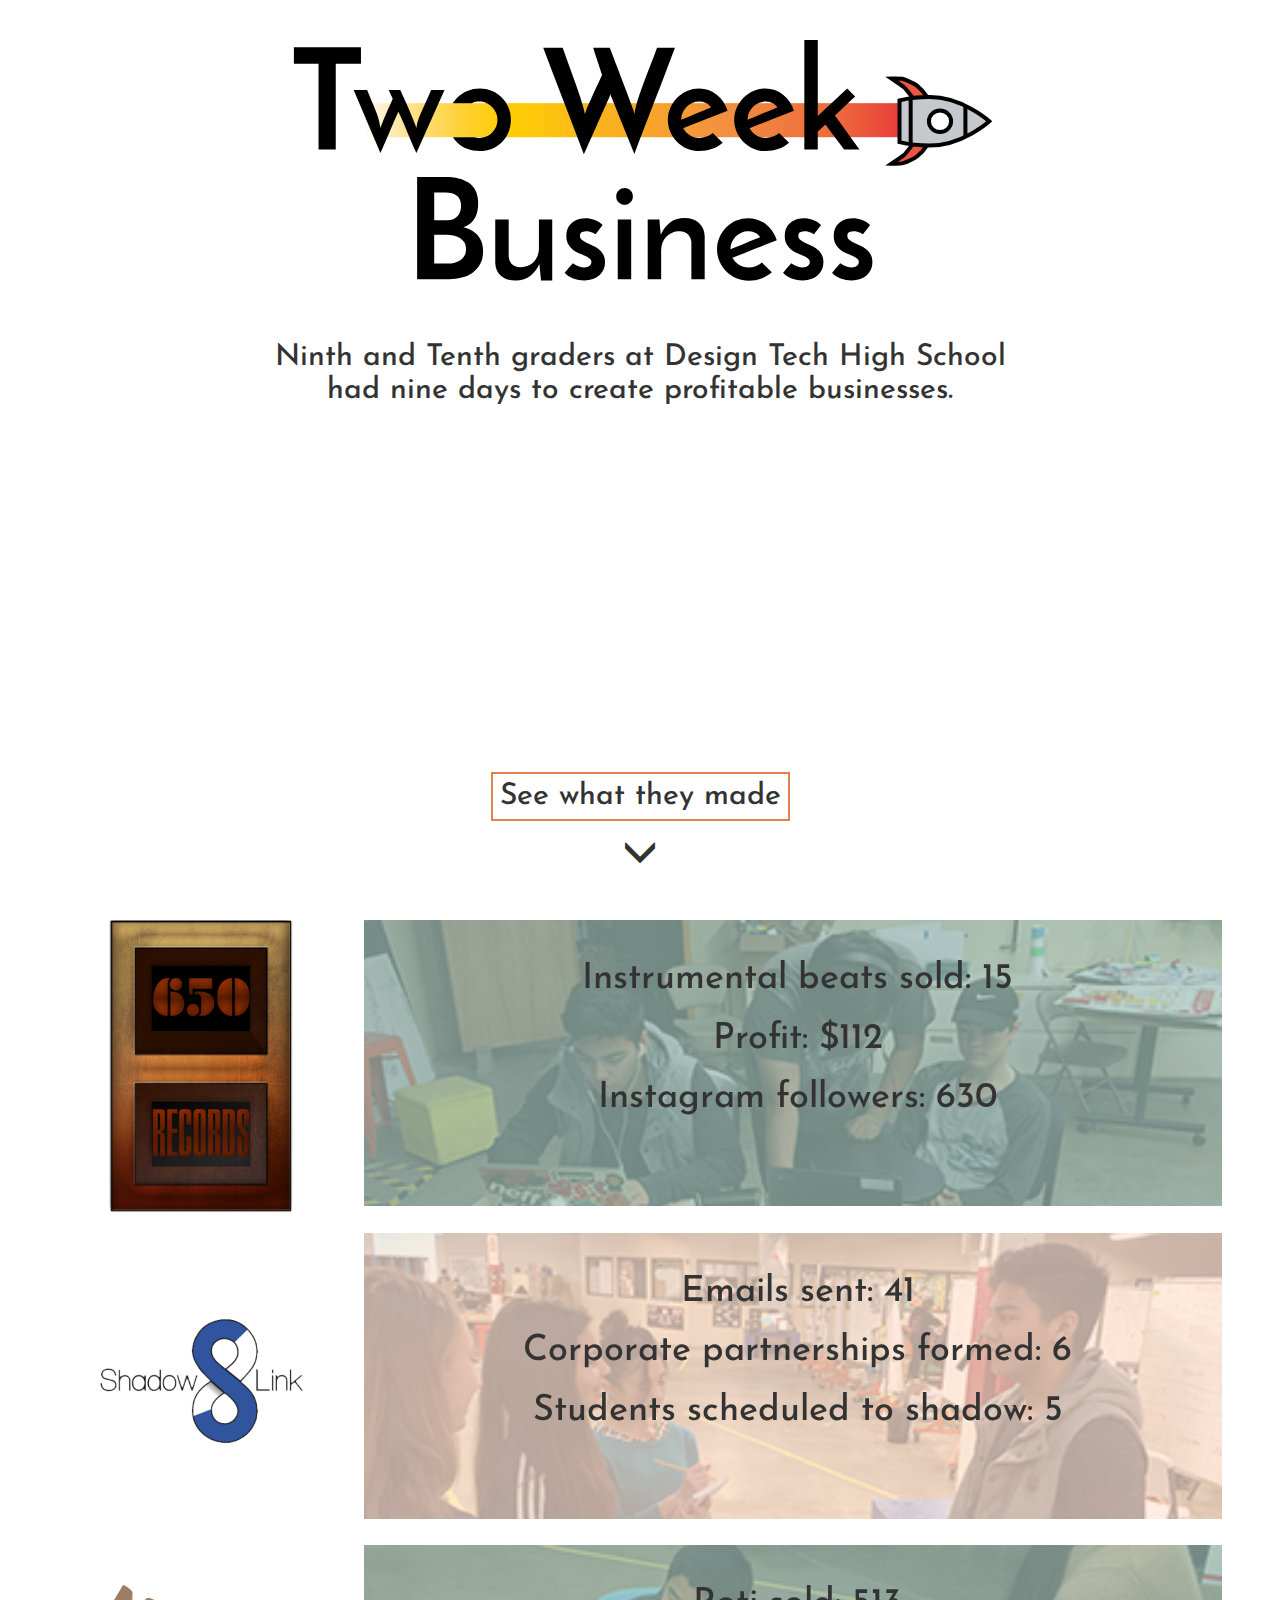
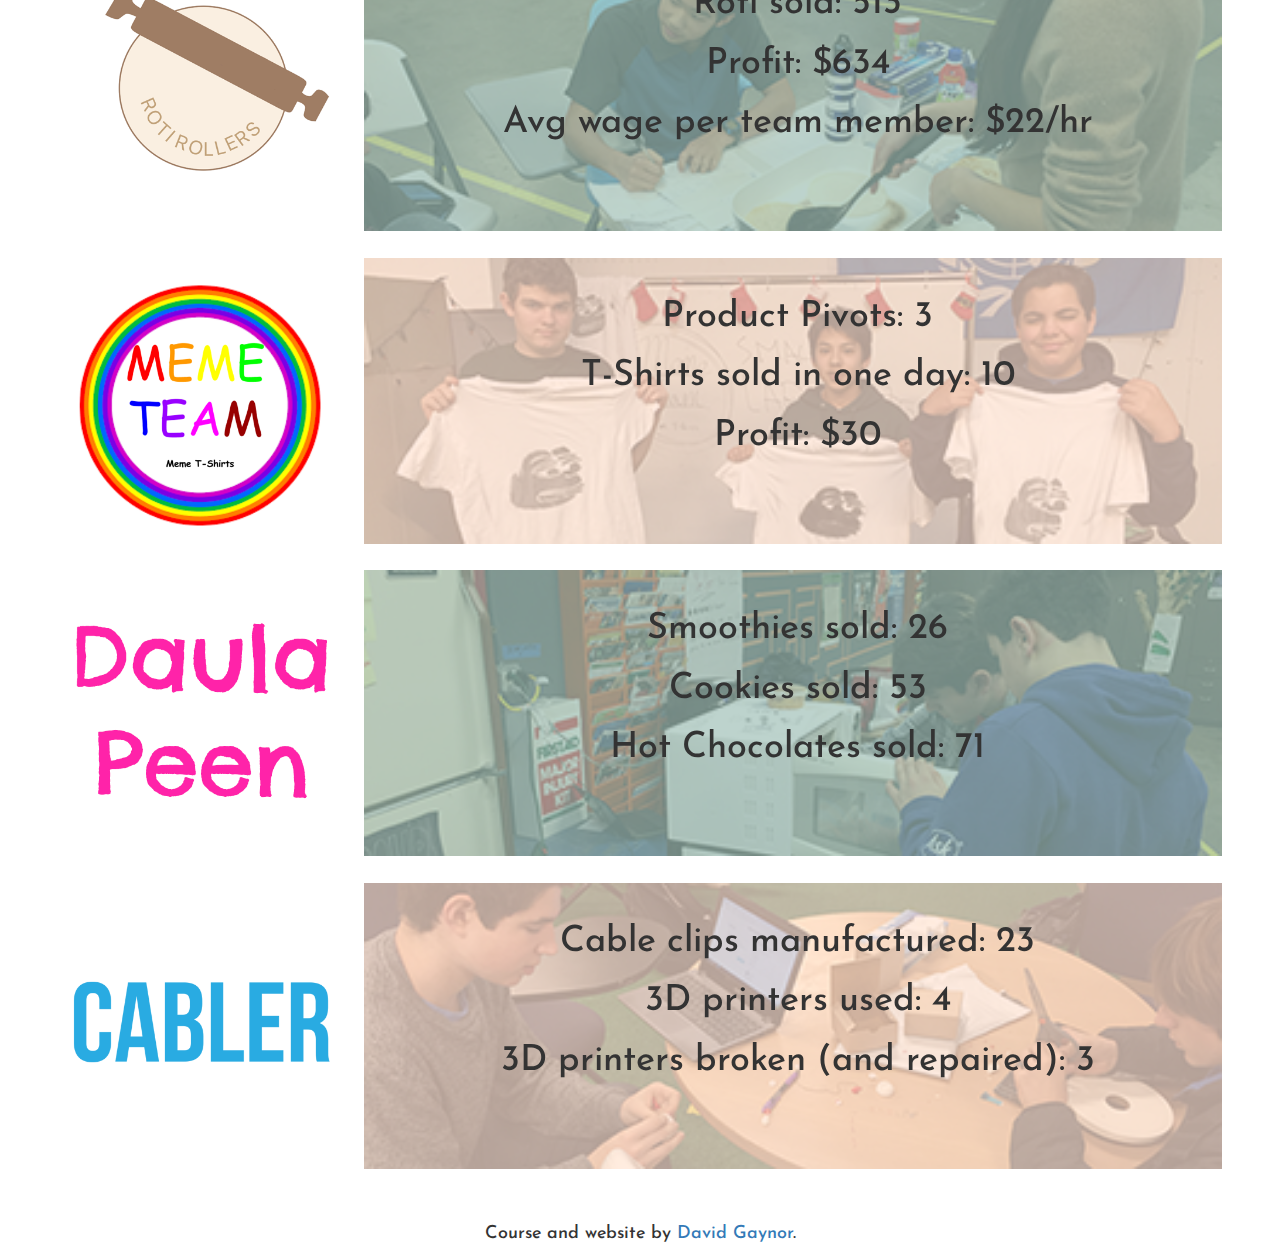
==== session-1.html @ 68b5ec89 "added everything" ====
<!DOCTYPE html>
<html>
<head>
	<link rel="stylesheet" href="public/css/bootstrap.min.css" type="text/css"></link>
	<link rel="stylesheet" href="public/css/index.css" type="text/css"></link>	
	<link rel="stylesheet" href="public/css/flip.css" type="text/css"></link>	
	<link href='https://fonts.googleapis.com/css?family=Josefin+Sans:300,700' rel='stylesheet' type='text/css'>
	<link href='https://fonts.googleapis.com/css?family=Arimo:400,700' rel='stylesheet' type='text/css'>
	<link href='https://fonts.googleapis.com/css?family=Open+Sans:400,700' rel='stylesheet' type='text/css'>
	<script type="text/javascript" src="public/js/jquery-1.11.3.min.js"></script>
	<script type="text/javascript" src="public/js/session-1.js"></script>
	<title>Two Week Business</title>
</head>
<body>
	<div class="content">
		<div id="section-1">
			<div class="container">	
				<div class="row logo-row">
					<div class="text-center col-md-8 col-md-offset-2">
						<img src="public/img/logo.svg">
					</div>
				</div>

				<div class="row intro-row">
					<h2 class="text-center col-md-8 col-md-offset-2">Ninth and Tenth graders at Design Tech High School had nine days to create profitable businesses.</h2>			
				</div>				
			</div>		
			<div class="next-section text-center">										
				<h2 class="">
					<span class="next-text-wrapper">See what they made</span>
				</h2>	
				<h1 class="next-section-arrow">										
					<span class="glyphicon glyphicon-menu-down" aria-hidden="true"></span>					
				</h1>																					
			</div>
		</div>	
	</div>	
	<div class="section" id="section-2">
		<div class="container">
			<!-- <div class="row">
				<h2 class="col-md-12 text-center">
					Click on any card for more info on the student business.
				</h2>
			</div> -->

			<div class="row team-row odd">
				<div class="row team-img-row">
					<div class="col-md-12 team-wrapper">					
						<img class="business-img business-logo" src="public/img/650_logo.png">
						<div class="flip-container">
							<div class="flipper">							
								<div class="front">									
									<span class="team-pic-wrapper">										
										<img class="team-pic" src="public/img/650_pic.png">
										<div class="color-overlay">
											<div class="stats">												
												<h1 class="business-name">650 Records</h1>
												<h1>Instrumental beats sold: 15</h1>
												<h1>Profit: $112</h1>
												<h1>Instagram followers: 630</h1>
											</div>
										</div>
									</span>
								</div>

								<div class="back">
									<h3 class="team-description">
										650 Records produced and sold beats, ringtones, alarms and background music to the d.tech community and beyond. They started with the skills they had (electronic music production) then worked with their customers to disover what would sell. 
										<br>
										<br>
										Following the success of intersession they are focusing only on music production. You can <a href="http://overclockrecords.weebly.com">buy</a> their products or follow them on <a href="http://instagram.com/650records">Instagram</a>.
									</h3>
								</div>
							</div>
						</div>						
					</div>				
				</div>				
			</div>

			<div class="row team-row even">
				<div class="row team-img-row">
					<div class="col-md-12 team-wrapper">					
						<img class="business-img business-logo" src="public/img/shadow_link_logo.png">
						<div class="flip-container">
							<div class="flipper">							
								<div class="front">									
									<span class="team-pic-wrapper">										
										<img class="team-pic" src="public/img/shadow_link_pic.png">
										<div class="color-overlay">
											<div class="stats">		
												<h1 class="business-name">Shadow Link</h1>
												<h1>Emails sent: 41</h1>
												<h1>Corporate partnerships formed: 6</h1>
												<h1>Students scheduled to shadow: 5</h1>
											</div>
										</div>
									</span>
								</div>

								<div class="back">
									<h3 class="team-description">
										Shadow Link provides d.tech students with opportunities to shadow employees at Bay Area companies. A single three hour shadow visit costs $40 and provides an opportunity to network with and be inspired by professionals at work. 
										<br>
										<br>
										Following intersession Shadow Link is expanding their corporate partnerships to meet the interests of more d.tech students. After piloting the program with d.tech this year they hope to expand to other high schools.
									</h3>
								</div>
							</div>
						</div>						
					</div>				
				</div>				
			</div>

			<div class="row team-row odd">
				<div class="row team-img-row">
					<div class="col-md-12 team-wrapper">					
						<img class="business-img business-logo" src="public/img/roti_rollers_logo.png">
						<div class="flip-container">
							<div class="flipper">							
								<div class="front">									
									<span class="team-pic-wrapper">										
										<img class="team-pic" src="public/img/roti_rollers_pic.png">
										<div class="color-overlay">
											<div class="stats">		
												<h1 class="business-name">Roti Rollers</h1>
												<h1>Roti sold: 513</h1>										
												<h1>Profit: $634</h1>
												<h1>Avg wage per team member: $22/hr</h1>
											</div>
										</div>
									</span>
								</div>

								<div class="back">
									<h3 class="team-description">
										The Roti Rollers benefited from an early product conviction. By the third day of class they were already handing out free samples of their Thai Pancakes, and testing their process. After some early production issues, they ironed out the kinks and had four days of uninterrupted selling.
										<br>
										<br>
										They do not plan on continuing the business in the the near term, but will resume operations on a larger scale as a senior project in two years.
									</h3>
								</div>
							</div>
						</div>						
					</div>				
				</div>				
			</div>

			<div class="row team-row even">
				<div class="row team-img-row">
					<div class="col-md-12 team-wrapper">					
						<img class="business-img business-logo" src="public/img/meme_team_logo.png">
						<div class="flip-container">
							<div class="flipper">							
								<div class="front">									
									<span class="team-pic-wrapper">										
										<img class="team-pic" src="public/img/meme_team_pic.png">
										<div class="color-overlay">
											<div class="stats">	
												<h1 class="business-name">Meme Team</h1>
												<h1>Product Pivots: 3</h1>										
												<h1>T-Shirts sold in one day: 10</h1>
												<h1>Profit: $30</h1>
											</div>
										</div>
									</span>
								</div>

								<div class="back">
									<h3 class="team-description">
										Meme team finally settled on selling shirts branded with popular memes after being forced to  pivot multiple times.  However, they bounced back from their early issues and were able to sell half the t-shirts their $50 budget would allow - in one day.
									</h3>
								</div>
							</div>
						</div>						
					</div>				
				</div>				
			</div>

			<div class="row team-row odd">
				<div class="row team-img-row">
					<div class="col-md-12 team-wrapper">					
						<img class="business-img business-logo" src="public/img/daula_peen_logo.png">
						<div class="flip-container">
							<div class="flipper">							
								<div class="front">									
									<span class="team-pic-wrapper">										
										<img class="team-pic" src="public/img/daula_peen_pic.png">
										<div class="color-overlay">
											<div class="stats">	
												<h1 class="business-name">Daul Peen</h1>
												<h1>Smoothies sold: 26</h1>
												<h1>Cookies sold: 53</h1>
												<h1>Hot Chocolates sold: 71</h1>
											</div>
										</div>
									</span>
								</div>

								<div class="back">
									<h3 class="team-description">
										This team started as the business Covert Keys, selling acrylic keyboard cases, then pivoted to become Fountain of Youth, selling smoothies, before finally settling on Daula Peen's Hot Chocolate and Cookies. Their early pivots cost them both time and money - they spent most of their budget on wasted smoothie supplies. However, they did eventually establish a lucrative business model and managed to get themselves out of the red.	
									</h3>
								</div>
							</div>
						</div>						
					</div>				
				</div>				
			</div>

			<div class="row team-row even">
				<div class="row team-img-row">
					<div class="col-md-12 team-wrapper">					
						<img class="business-img business-logo" src="public/img/cabler_logo.png">
						<div class="flip-container">
							<div class="flipper">							
								<div class="front">									
									<span class="team-pic-wrapper">										
										<img class="team-pic" src="public/img/cabler_pic.png">
										<div class="color-overlay">
											<div class="stats">		
												<h1 class="business-name">Cabler</h1>
												<h1>Cable clips manufactured: 23</h1>
												<h1>3D printers used: 4<h1>
												<h1>3D printers broken (and repaired): 3</h1>
											</div>
										</div>
									</span>
								</div>

								<div class="back">
									<h3 class="team-description">
										Cabler had an early disadvantage - both teammates joined the class a day late. However, they made up for lost time by immediately beginning production of their 3D printed cable clips. Despite this, due to issues with the 3D printers, the team was not able to complete production until the last day of class, leaving no time to sell. However, both teammates plan on trying again in next intersession's Two Week Business, this time as seasoned veterans.
									</h3>
								</div>
							</div>
						</div>						
					</div>				
				</div>				
			</div>			
		</div>
	</div>

	<div class="footer text-center">
		<h4>
			Course and website by <a href="http://freedavid.co">David Gaynor</a>.
		</h4>
	</div>
</body>
</html>
---- public/css/index.css ----
body, html, .content {
	font-family: 'Josefin Sans', sans-serif;
	/*font-family: 'Arimo', sans-serif;*/
	/*font-family: 'Open Sans', sans-serif;*/
	height: 100%
}

.logo-row {
	margin-top: 40px;
}

.intro-row {
	margin-top: 40px;
}
 
.section-1 {
  	-webkit-transform-style: preserve-3d;
  	-moz-transform-style: preserve-3d;
  	transform-style: preserve-3d;

  	position: relative;
}

.section {
	visibility: hidden;
	position: relative;
}

.next-section {
	position: absolute;
	bottom: 10px;
	width: 100%;
}

.next-text-wrapper {
	border: 2px solid #E2814B;
	padding: 7px
}

.challenge-row {
	margin-top: 40px;
	font-weight: 700;
}

.steps {
	margin-bottom: 10px;		
}

.challenge-text {
	 margin-bottom: 0px;
	 font-weight: 700;
}

.business-logo {
	width: 25%;		
	height:100%;
}

.team-pic-wrapper {
	width: 100%;
	margin-left: -4px;
	display: inline-block;
	position: relative;
}

.team-pic {
	width: 100%;
}

.color-overlay {
	position: absolute;
	top: 0px;
	width: 100%;
	height: 100%;	
	z-index: 100;	
}

.stats {
	padding-left: 10px;
	text-align: center;
	padding-top: 20px;
}

.stats h2 {
	/*font-weight: 700;*/
}

.team-row {
	margin-top: 20px;
}

.team-row.even .color-overlay {
	/*background: rgba(49,148,121,.7);*/
	/*background: rgba(256, 256, 256,.7);	*/
	/*background: rgba(255, 195, 161,.7);*/
	background: rgba(255, 228, 213,.7);	
	/*color: #FFA877;*/
	/*color: #CC6124;*/
}

.team-row.odd .color-overlay {
	/*background: rgba(226,129,75,.7);	*/
	/*background: rgba(256, 256, 256,.7);	*/
	/*background: rgba(128, 203, 182,.7);	*/
	background: rgba(161, 193, 184,.7);	
	/*color: #0A694F;*/
}

.team-name-header {
	color: black;
	text-decoration: underline;
}

.explanation {
	width: 20%;
}

.team-wrapper {
	display: flex;
}

.team-description {
	padding: 10px 20px 10px 20px;
}

/*.team-pic-wrapper:hover {
	height: 101%;
	width: 101%;
}*/

.team-pic {
	width: 100%;
}

.business-logo {
	margin-right: 20px;
}

.business-name {
	text-decoration: underline;
	display: none;
}

.footer {
	margin: 50px 0 20px 0;
}

.model {
	display: none;
}

.team-row a {
	color: black;
}

.team-row a:hover {
	color: black;
	text-decoration: none;
}

@media (max-device-width: 480px) { 
	h1 {
		font-size: 90px;
	}

	h2 {
		font-size: 75px;
	}

	h3 {
		font-size: 60px;
	}

	h4 {
		font-size: 40px;
	}

	body {
		font-size: 25px;
	}	

	.business-name {
		display: block;
	}

	.business-logo {
		display: none;
	}

	.team-description {
		font-size: 25px;
	}

	.stats h1 {
		font-size: 40px;
		margin-top: 5px;
	}

	.stats {
		padding-top: 5px;
	}

	.flip-container.flip .flipper, .flip-container.flip .flipper {
		transform: none;
	}

	.flip .front {
		z-index: 0
	}

	.flip .back {
		z-index: 2;
		transform: rotateX(0deg);
		background: rgba(0, 0, 0,.8);
	}
}
---- public/css/flip.css ----
/*-----*/

/*flipping the images*/

/*-----*/

/* entire container, keeps perspective */
.flip-container {
	perspective: 1000;
	height: 100%;
	width: 100%;
	cursor: pointer;
}

.flip-container.flip .flipper, .flip-container.flip .flipper {
	transform: rotateX(180deg);
}

/*.flip-container, .front, .back {
	width: 320px;
	height: 480px;
}*/

/* flip speed goes here */
.flipper {
	transition: 1s;
	transform-style: preserve-3d;

	position: relative;
}

/* hide back of pane during swap */
.front, .back {
	backface-visibility: hidden;
	position: absolute;
	top: 0;
	left: 0;
}

.flip-container .flipper {
	transform-origin: 100% 50%; /* half of height */
}

/* front pane, placed above back */
.front {
	z-index: 2;
	/* for firefox 31 */
	transform: rotateX(0deg);
	width: 100%;
}

/* back, initially hidden pane */
.back {
	transform: rotateX(180deg);
	height: 100%;
	width: 100%;
	color: white;
	background: rgba(0, 0, 0,.7);	
}

.back a {
	color: #5FA995
}

@media (max-device-width: 480px) { 
	.flip-container.flip .flipper, .flip-container.flip .flipper {
		transform: none;
	}

	.flip .front {
		z-index: 0
	}

	.flip .back {
		z-index: 2;
		transform: rotateX(0deg);
		background: rgba(0, 0, 0,.8);
	}
}
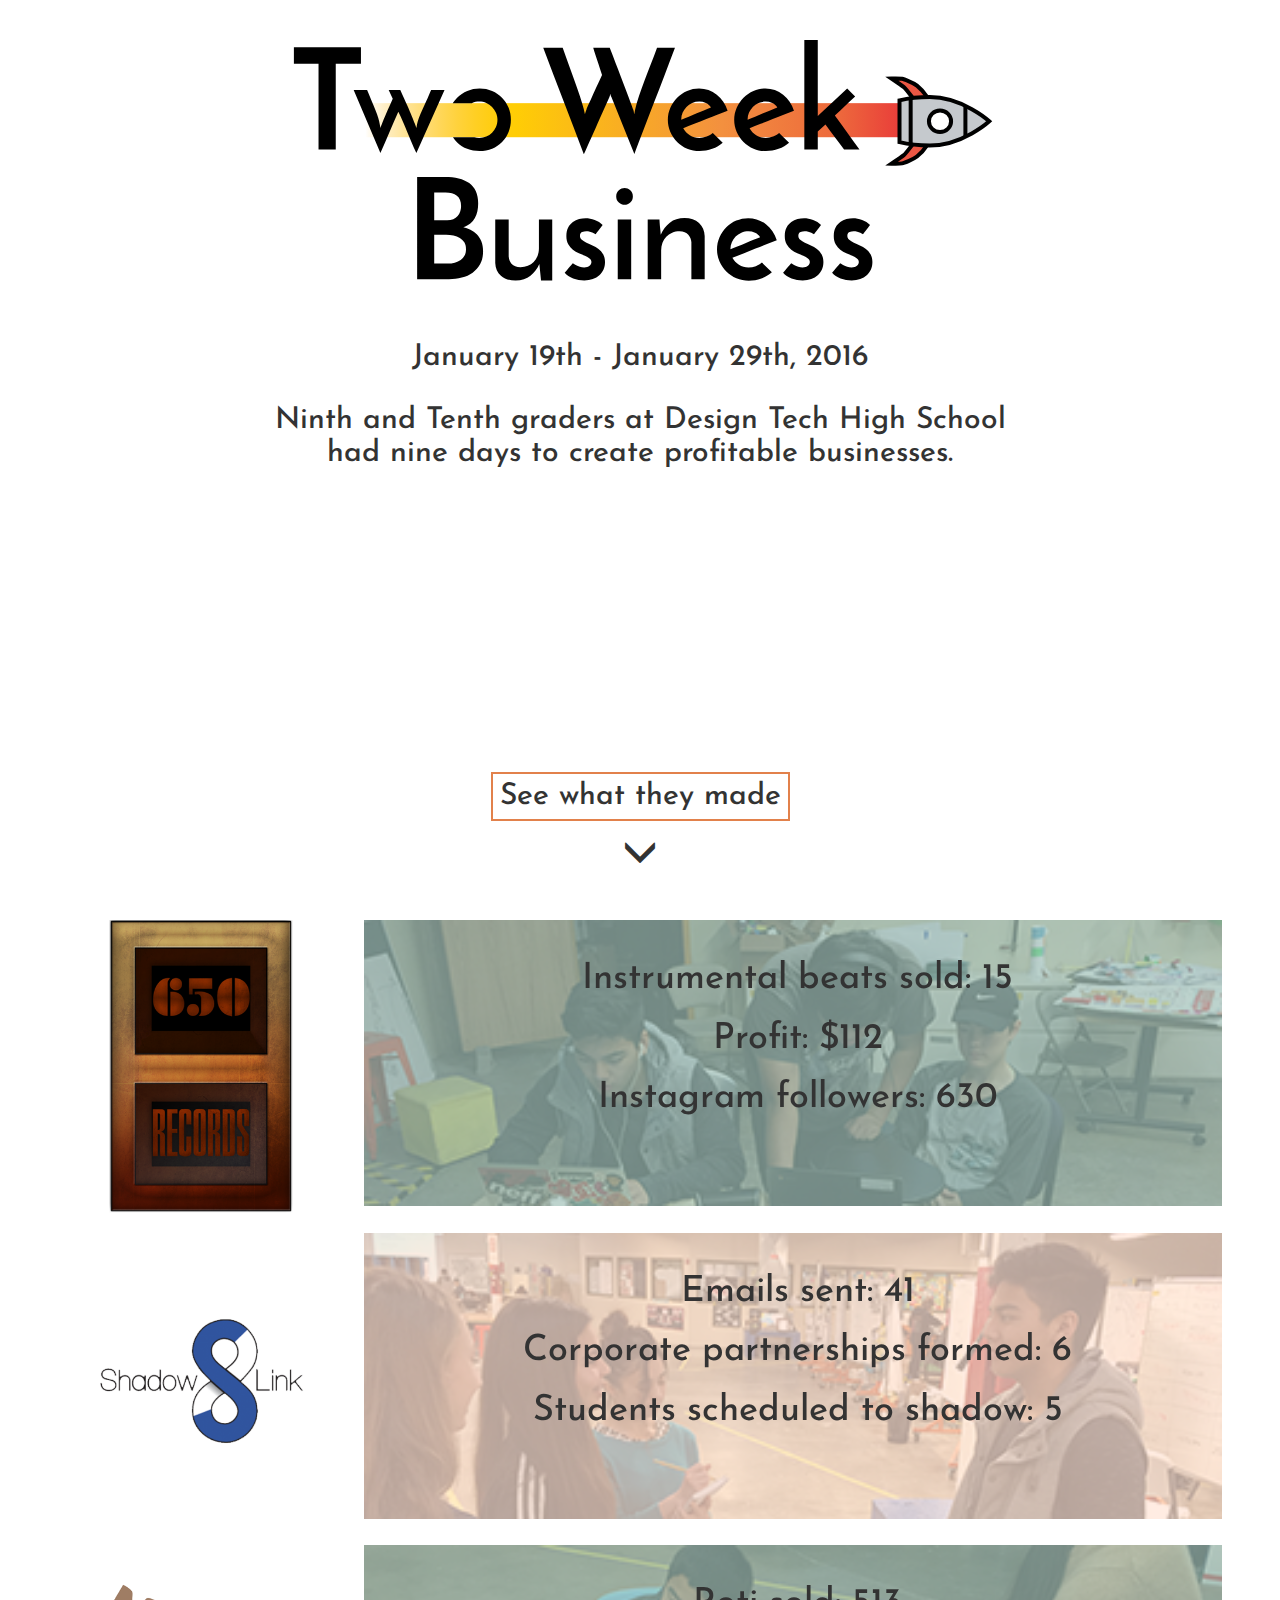
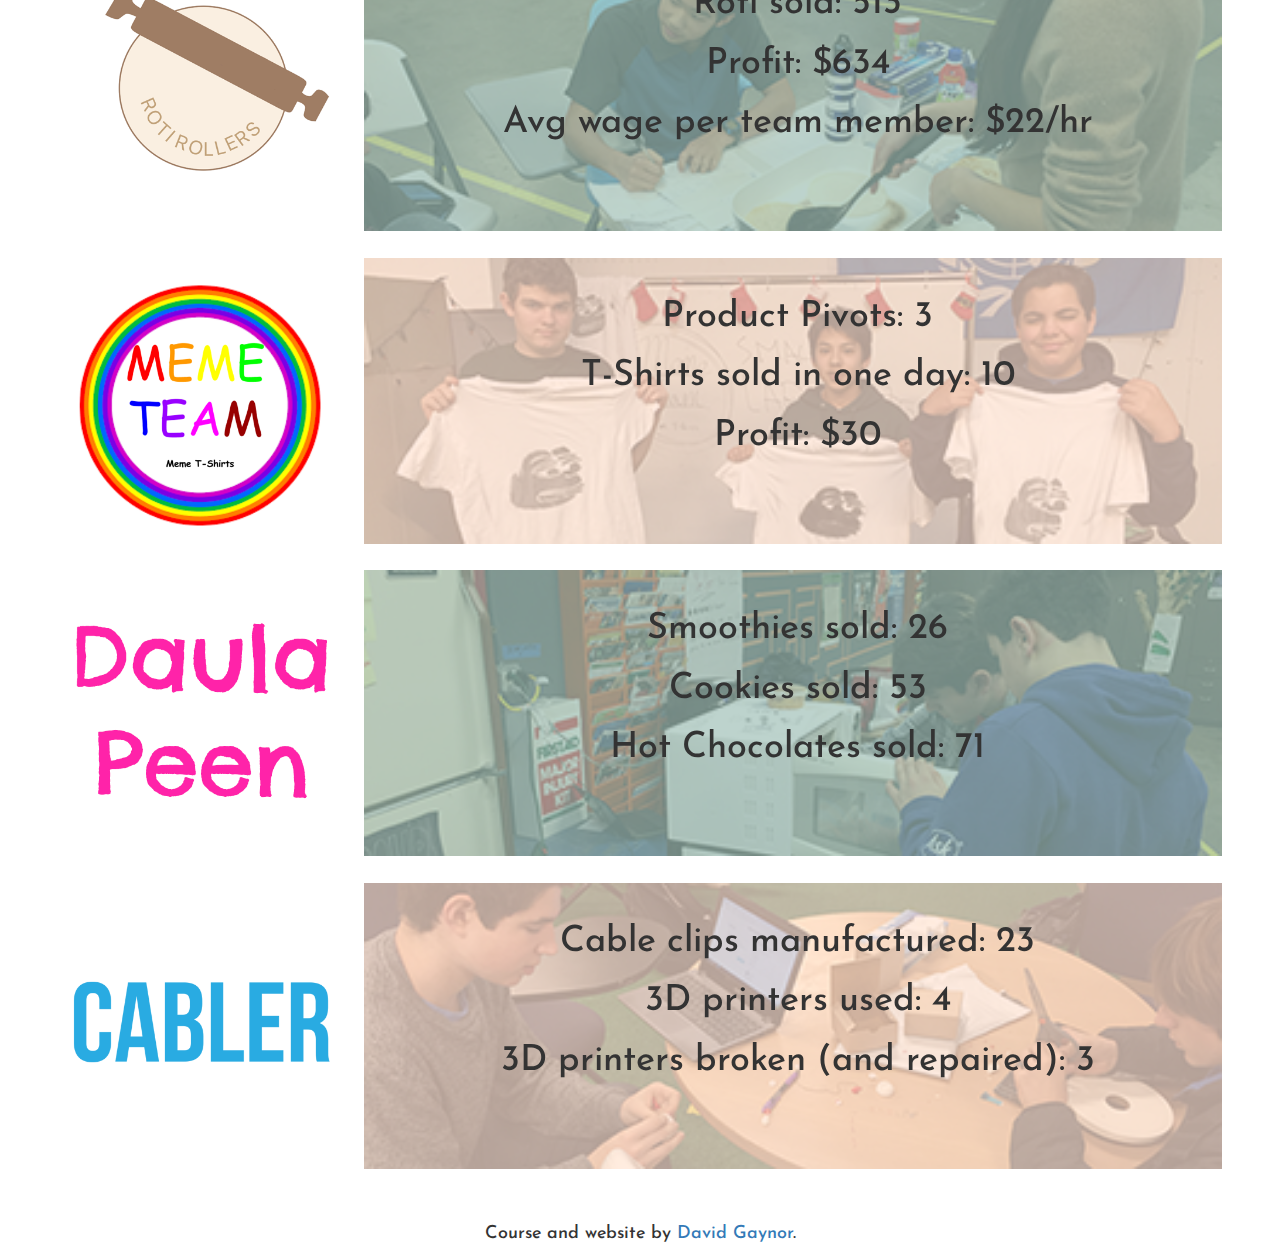
==== commit 08acf81a: "changed kashe" ====
--- a/session-1.html
+++ b/session-1.html
@@ -21,8 +21,9 @@
 					</div>
 				</div>
 
-				<div class="row intro-row">
-					<h2 class="text-center col-md-8 col-md-offset-2">Ninth and Tenth graders at Design Tech High School had nine days to create profitable businesses.</h2>			
+				<div class="row intro-row text-center">
+					<h2>January 19th - January 29th, 2016</h2>
+					<h2 class="col-md-8 col-md-offset-2">Ninth and Tenth graders at Design Tech High School had nine days to create profitable businesses.</h2>			
 				</div>				
 			</div>		
 			<div class="next-section text-center">										
